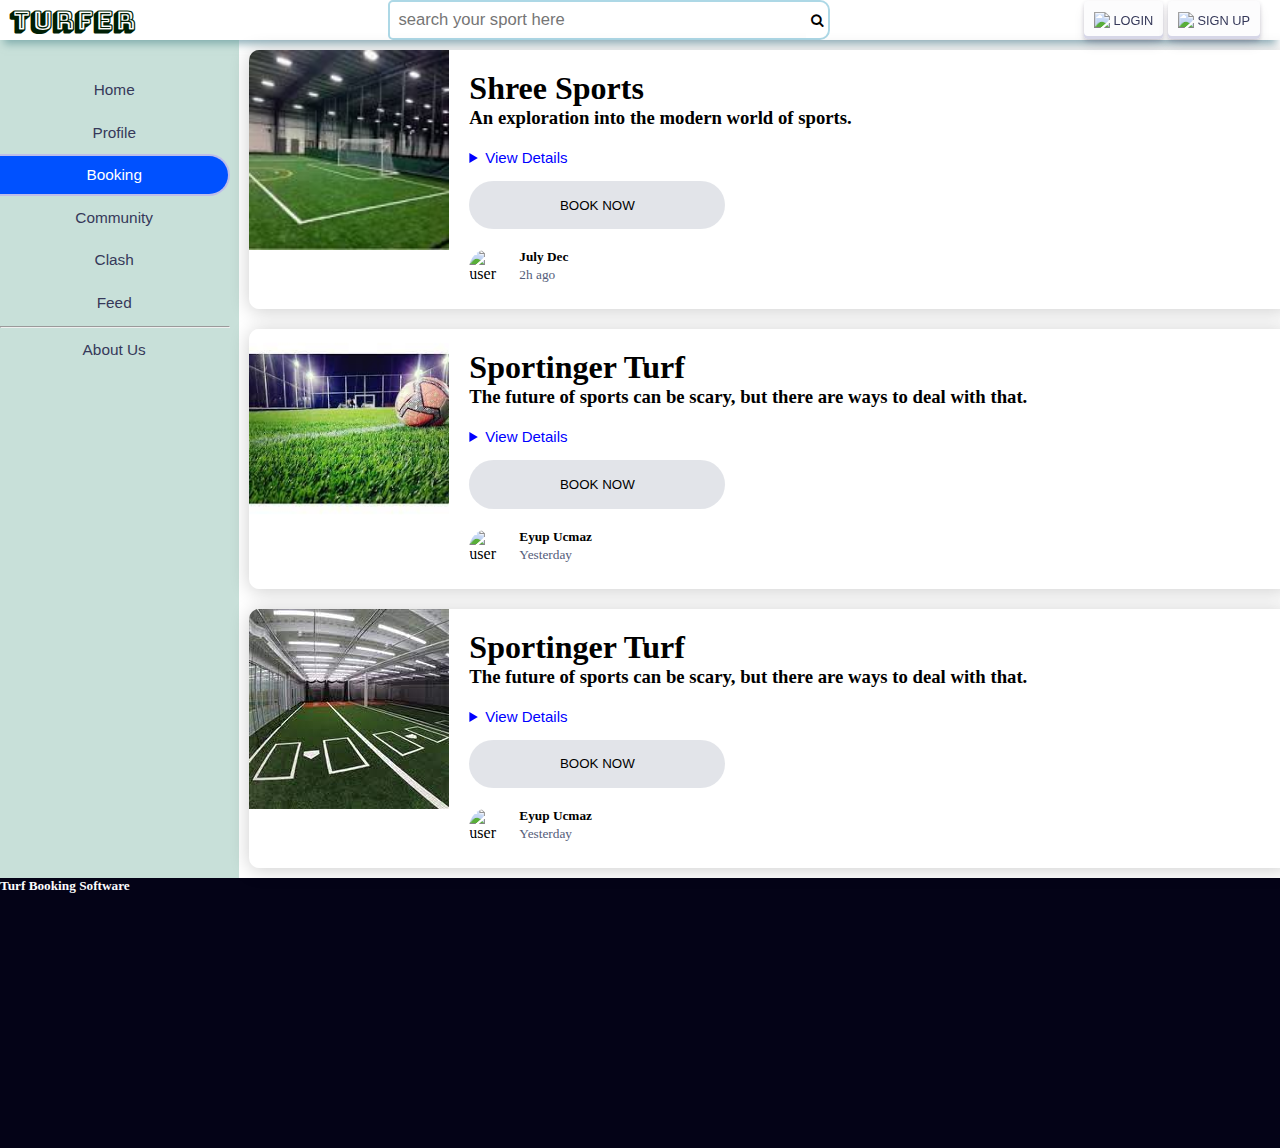
==== booking.html @ e0e4a8b8 "changes" ====
<!DOCTYPE html>
<html lang="en">

<head>
    <meta charset="UTF-8">
    <meta http-equiv="X-UA-Compatible" content="IE=edge">
    <meta name="viewport" content="width=device-width, initial-scale=1.0">
    <link rel="stylesheet" href="homepage.css">
    <link rel="stylesheet" href="booking.css">
    <!-- font-awesome link -->
    <link rel="stylesheet" href="https://cdnjs.cloudflare.com/ajax/libs/font-awesome/4.7.0/css/font-awesome.min.css">
    <!-- google font link -->
    <link rel="preconnect" href="https://fonts.googleapis.com">
    <link rel="preconnect" href="https://fonts.gstatic.com" crossorigin>
    <link
        href="https://fonts.googleapis.com/css2?family=Bungee+Shade&family=Cookie&family=Courgette&family=Fredoka:wght@500&family=Rochester&family=Satisfy&display=swap"
        rel="stylesheet">
    <title>turfs
    </title>
</head>

<body>
    <header>
        <div class="header_container">
            <div class="pr_name">
                <h3> TURFER </h3>
            </div>
            <div class="search_bar">

                <input type="search" placeholder="search your sport here" class="input_field">
                <button type="submit"><i class="fa fa-search"></i></button>


            </div>
            <div class="right_btns">
                <span>

                    <a href="form.html">
                        <button class="rbtn"><img src="./icons/user.png"> Login</button>
                    </a>
                </span>
                <span>
                    <a href="signup_form.html">

                        <button class="rbtn"><img src="./icons/add-user.png">Sign Up</button>
                    </a>
                </span>
            </div>
        </div>
    </header>
    <div class="main_container">

        <div class="main_menu">
            <ul>

                <a href="index.html">
                    <li> Home </li>
                </a>
                <a href="profile.html">
                    <li> Profile</li>
                </a>
                <a href="booking.html">
                    <li class="active"> Booking</li>
                </a>
                <a href="community.html">
                    <li>Community</li>
                </a>
                <a href="clash.html">
                    <li> Clash</li>
                </a>
                <a href="feed.html">
                    <li> Feed</li>
                </a>
                <hr>
                <a href="aboutus">
                    <li>About Us</li>
                </a>


            </ul>
        </div>
        <!-- <div class="turf_container"> -->
        <div class="container">
            <div class="card">
                <div class="card-header">
                    <img src="[data-uri]"
                        alt="rover" />
                </div>
                <div class="card-body">
                    <!-- <span class="tag tag-teal">Technology</span> -->
                    <h1>
                        Shree Sports
                    </h1>
                    <h3>
                        An exploration into the modern world of sports.
                    </h3>
                    <details>
                        <summary>View Details</summary>
                        price: 700$/hr <br>
                        Sports : Cricket , football , basketball<br>
                        location :<br>
                        Contact : 9288927283

                    </details>
                    <button class="book_now">Book now</button>
                    <div class="user">
                        <img src="https://yt3.ggpht.com/a/AGF-l7-0J1G0Ue0mcZMw-99kMeVuBmRxiPjyvIYONg=s900-c-k-c0xffffffff-no-rj-mo"
                            alt="user" />
                        <div class="user-info">
                            <h5>July Dec</h5>
                            <small>2h ago</small>
                        </div>
                    </div>
                </div>
            </div>
            <div class="card">
                <div class="card-header">
                    <img src="[data-uri]"
                        alt="ballons" />
                </div>
                <div class="card-body">
                    <!-- <span class="tag tag-purple">Popular</span> -->
                    <h1>
                        Sportinger Turf
                    </h1>
                    <h3>
                        The future of sports can be scary, but there are ways to
                        deal with that.
                    </h3>
                    <details>
                        <summary>View Details</summary>
                        price: 700$/hr <br>
                        Sports : Cricket , football , basketball<br>
                        location :<br>
                        Contact : 9288927283

                    </details>
                    <button class="book_now">Book now</button>

                    <div class="user">
                        <img src="https://lh3.googleusercontent.com/ogw/ADGmqu8sn9zF15pW59JIYiLgx3PQ3EyZLFp5Zqao906l=s32-c-mo"
                            alt="user" />
                        <div class="user-info">
                            <h5>Eyup Ucmaz</h5>
                            <small>Yesterday</small>
                        </div>
                    </div>
                </div>
            </div>
            <div class="card">
                <div class="card-header">
                    <img src="[data-uri]"
                        alt="ballons" />
                </div>
                <div class="card-body">
                    <!-- <span class="tag tag-purple">Popular</span> -->
                    <h1>
                        Sportinger Turf
                    </h1>
                    <h3>
                        The future of sports can be scary, but there are ways to
                        deal with that.
                    </h3>
                    <details>
                        <summary>View Details</summary>
                        price: 700$/hr <br>
                        Sports : Cricket , football , basketball<br>
                        location :<br>
                        Contact : 9288927283

                    </details>
                    <button class="book_now">Book now</button>

                    <div class="user">
                        <img src="https://lh3.googleusercontent.com/ogw/ADGmqu8sn9zF15pW59JIYiLgx3PQ3EyZLFp5Zqao906l=s32-c-mo"
                            alt="user" />
                        <div class="user-info">
                            <h5>Eyup Ucmaz</h5>
                            <small>Yesterday</small>
                        </div>
                    </div>
                </div>
            </div>

        </div>
        <!-- </div> -->

    </div>





    <footer>
        <div class="footer">
            <h5>Turf Booking Software</h5>

        </div>
    </footer>
</body>

</html>
---- homepage.css ----
*{
    margin: 0;
    
}

html {
    scroll-behavior: smooth;
}
body{
    position: relative;
}


.header_container{
    display: flex;
    flex-direction: row;
    justify-content: space-between;
    padding:0px;
    font-family: Verdana, Geneva, Tahoma, sans-serif;
    align-items: center;
    background-color: rgb(255, 255, 255);
    color: rgb(255, 255, 255);
    box-shadow: 0 8px 8px -4px rgba(87, 135, 151, 0.65);
    z-index: 10;
    width: 100%;
  
    /* background-color: rgb(0, 255, 81); */
    }
.main_menu {
    display: flex;
    flex-direction: row;
    /* height:85vh; */
    padding: 0.7vw 0.7vw 0.7vw 0px;
    background-color: #6baa995e;
    min-width: 18%;
    /* overflow: hidden; */
  
}

.main_menu ul{

    margin-top: 20px;
    list-style: none;
    width: 100%;
    padding: 0px;
}

.main_menu ul li{
    padding: 0.8vw;
    font-size: 1.2vw;
    font-family: Verdana, Geneva, Tahoma, sans-serif;
    border: 2px solid transparent;
    border-left: 0px;
    font-weight: 400;
    text-align: center;
    color:#36395a;
    transition: 0.1s;
   
}

.main_menu ul li:hover{
    border: 2px solid rgb(190, 190, 233);
    border-radius: 0px 30px 30px 0px;
    border-left: 0px;
    color: rgb(255, 255, 255);
    background-color: rgb(0, 81, 255);
    cursor: pointer;

}

hr{

    height:0.5px;
    background-color: #7575d9 ;
    margin-top: 2px

}
.input_field {
    padding: 8px;
    width:32.5vw;
    font-size: 1.3vw;
    border-radius: 5px 0px 0px 5px;
    border: none;
    color: #36395ad3;
    min-width: 50%;
    /* border-bottom: 3px solid black; */
}
.search_bar{
    display: flex;
    padding:0px;
    border-radius: 5px 10px 10px 5px;
    border: 2px solid lightblue;
}
.search_bar button{
    padding: 5px;
    margin: 0vh;
    border: none;
    border-radius: 0px 10px 10px 0px;
    background-color:white;
}

.input_field:hover,
.input_field:focus
 {
    border:none;
    background-color: white;
    outline: none;
}
.right_btns{
   margin-right: 20px;
}
.pr_name{
   margin-left: 10px;
   font-family: 'Bungee Shade',cursive;
   color: rgb(0, 31, 5);
   font-size: 1.75vw;
}
.main_container{
    display: flex;
    flex-direction:row;
    justify-content: space-between;
    /* align-items: center; */
}
.home_img{
   display: flex;
   padding: 10px;
   position: relative;
   height:34.25vw;
   width:40.25;
   /* top:500px; */
}
.right_btns a{
    text-decoration: none;
}
.text_box{
   
    /* padding:50px; */
    font-family:'Lucida Sans', 'Lucida Sans Regular', 'Lucida Grande', 'Lucida Sans Unicode', Geneva, Verdana, sans-serif;
    position: relative;
    left:4vw;
    font-size: 1.5vw;
    top:8vw; 
    max-width: 50%;
    min-width: 256px;

}
.heading{
    font-size: 2.3vw;
    margin-bottom: 10px;
    
}
.home_page_right_content{
    display: flex;
    flex-direction:row;
    overflow: hidden;
}
.footer{
    
    width: 100%;
    height: 30vh;
    background-color: rgb(4, 3, 23);
    color: #fcfcfd;
    
}

/* booking btn styling */
button {
    position: relative;
    padding: 1.3vw 2.25vw;
    display: block;
    text-decoration: none;
    margin-top: 15px;
    text-transform: uppercase;
    overflow: hidden;
    border-radius: 40px;
    border: none;
}
.main_menu .active{
     border: 2px solid rgb(190, 190, 233);
    border-radius: 0px 30px 30px 0px;
    border-left: 0px;
    color: rgb(255, 255, 255);
    background-color: rgb(0, 81, 255);
    
}
a{
    text-decoration: none;
}

button span {
    position: relative;
    color: #fff;
    font-family: Arial;
    font-size:1.2vw;
    letter-spacing:0.675vw;
    z-index: 1;
}

button .liquid {
    position: absolute;
    top: -80px;
    left: 0;
    width: 100%;
    height: 200px;
    background: #4973ff;
    box-shadow: inset 0 0 50px rgba(0, 0, 0, .5);
    transition: .5s;
}

button .liquid::after,
button .liquid::before {
    content: '';
    width: 200%;
    height: 200%;
    position: absolute;
    top: 0;
    left: 50%;
    transform: translate(-50%, -75%);
    background: #fff;
}

button .liquid::before {
    border-radius: 45%;
    background: rgba(20, 20, 20, 1);
    animation: animate 5s linear infinite;
}

button .liquid::after {
    border-radius: 40%;
    background: rgba(20, 20, 20, .5);
    animation: animate 10s linear infinite;
}

button:hover .liquid {
    top: -120px;
}

@keyframes animate {
    0% {
        transform: translate(-50%, -75%) rotate(0deg);
    }

    100% {
        transform: translate(-50%, -75%) rotate(360deg);
    }
}

/* signup login btn css */
.rbtn {
    align-items: center;
    /* appearance: none; */
    background-color: #fcfcfd;
    border-radius: 4px;
    border-width: 0;
    box-shadow: rgba(45, 35, 66, 0.2) 0 2px 4px,
        rgba(45, 35, 66, 0.15) 0 7px 13px -3px, #d6d6e7 0 -3px 0 inset;
    box-sizing: border-box;
    color: #36395a;
    cursor: pointer;
    display: inline-flex;
    /* font-family: "JetBrains Mono", monospace; */
    height: 3vw;
    justify-content: center;
    /* line-height: 1; */
    list-style: none;
    overflow: hidden;
    padding-left: 0.8vw;
    padding-right: 0.8vw;
    position: relative;
    text-align: left;
    text-decoration: none;
    transition: box-shadow 0.15s, transform 0.15s;
    user-select: none;
    -webkit-user-select: none;
    touch-action: manipulation;
    white-space: nowrap;
    will-change: box-shadow, transform;
    font-size:1vw;
    margin: 0px;
}
.rbtn img{
    width:1.5vw;
}
.rbtn:focus {
    box-shadow: #d6d6e7 0 0 0 1.5px inset, rgba(45, 35, 66, 0.4) 0 2px 4px,
        rgba(45, 35, 66, 0.3) 0 7px 13px -3px, #d6d6e7 0 -3px 0 inset;
}
/* .rbtn:hover {
    box-shadow: rgba(45, 35, 66, 0.3) 0 4px 8px,
        rgba(45, 35, 66, 0.2) 0 7px 13px -3px, #d6d6e7 0 -3px 0 inset;
    transform: translateY(-2px);
} */
.rbtn:active {
    box-shadow: #010111 0 3px 7px inset;
    transform: translateY(2px);
}



@media only screen and (max-width :720px)
{
    .main_container{
        display: flex;
        flex-direction: column;
        height: fit-content;
    }
    .main_menu{
        height: fit-content;
        display: none;
        visibility: hidden;
    }
    .heading{
        font-size: 2.9vw;
    }
    .text_box {
        display: flex;
        flex-direction: column;
        width: 50vw;
        left: 0px;
        top: 0px;
        padding: 0%;
        margin: auto;
        /* background-color: #4973ff; */
        max-width: 60%;
        min-width: 50%;
        padding:2vw;
       font-size: 1.8vw;
        align-items: center;

    }
    .text_box button{
        width:20vw;
    }
    .home_page_right_content{
        display: flex;
        flex-direction: row-reverse;
      
    }
    
    .right_btns{
        position: relative;
        right: -10px;
        /* display: none; */
    }

    .rbtn{
        padding:2.5vw 1.75vw;
       
        font-size: 1.4vw;
    }
    .pr_name{
        font-size:2.8vw;
    }
    .search_bar{
        position: relative;
        right: 10px;
    }
    .input_field {
       
        width: 60vw;
        font-size: 2vw;
        
    }
   .book_btn span{
       font-size: 1.6vw ;
   }
   .container{
       height: 100vh;
       width: 100vw;
       display: block;
   }
   .container img{
       height: 300px;
       width: 200px;
       display: none;
   }
  
    
}
---- booking.css ----
@import url("https://fonts.googleapis.com/css2?family=Roboto&display=swap");



.container {
            display: flex;
            width: 100%;
            height: 100%;
            justify-content: space-evenly;
            flex-wrap: wrap;
            flex-direction: column;
            align-items: center;
}

details{
    margin-top: 20px;
}
summary{
    color:blue;
    font-size: 15px;
    font-family: Verdana, Geneva, Tahoma, sans-serif;
    cursor: pointer;
}

.card {
     margin: 10px;
    background-color: #fff;
    display: flex;
    border-radius: 10px;
    box-shadow: 0 2px 20px rgb(0 0 0 / 20%);
    overflow: hidden;
    width: 100%;
}

.card-header img {
    width: 100%;
    height: 200px;
    object-fit: cover;
}

.card-body {
    display: flex;
        flex-direction: column;
        justify-content: center;
        align-items:stretch;
        padding: 20px;
        min-height: fit-content;
}
.book_now{
    background-color: #545d7a2b;
    width: 20vw;
}
.book_now:hover{
    background-color: rgb(55, 21, 21);
    color: #fff;
    cursor: pointer;
}




.card-body p {
    font-size: 13px;
    margin: 0 0 40px;
}

.user {
    display: flex;
    margin-top: 20px;
}

.user img {
    border-radius: 50%;
    width: 40px;
    height: 40px;
    margin-right: 10px;
}

.user-info h5 {
    margin: 0;
}

.user-info small {
    color: #545d7a;
}
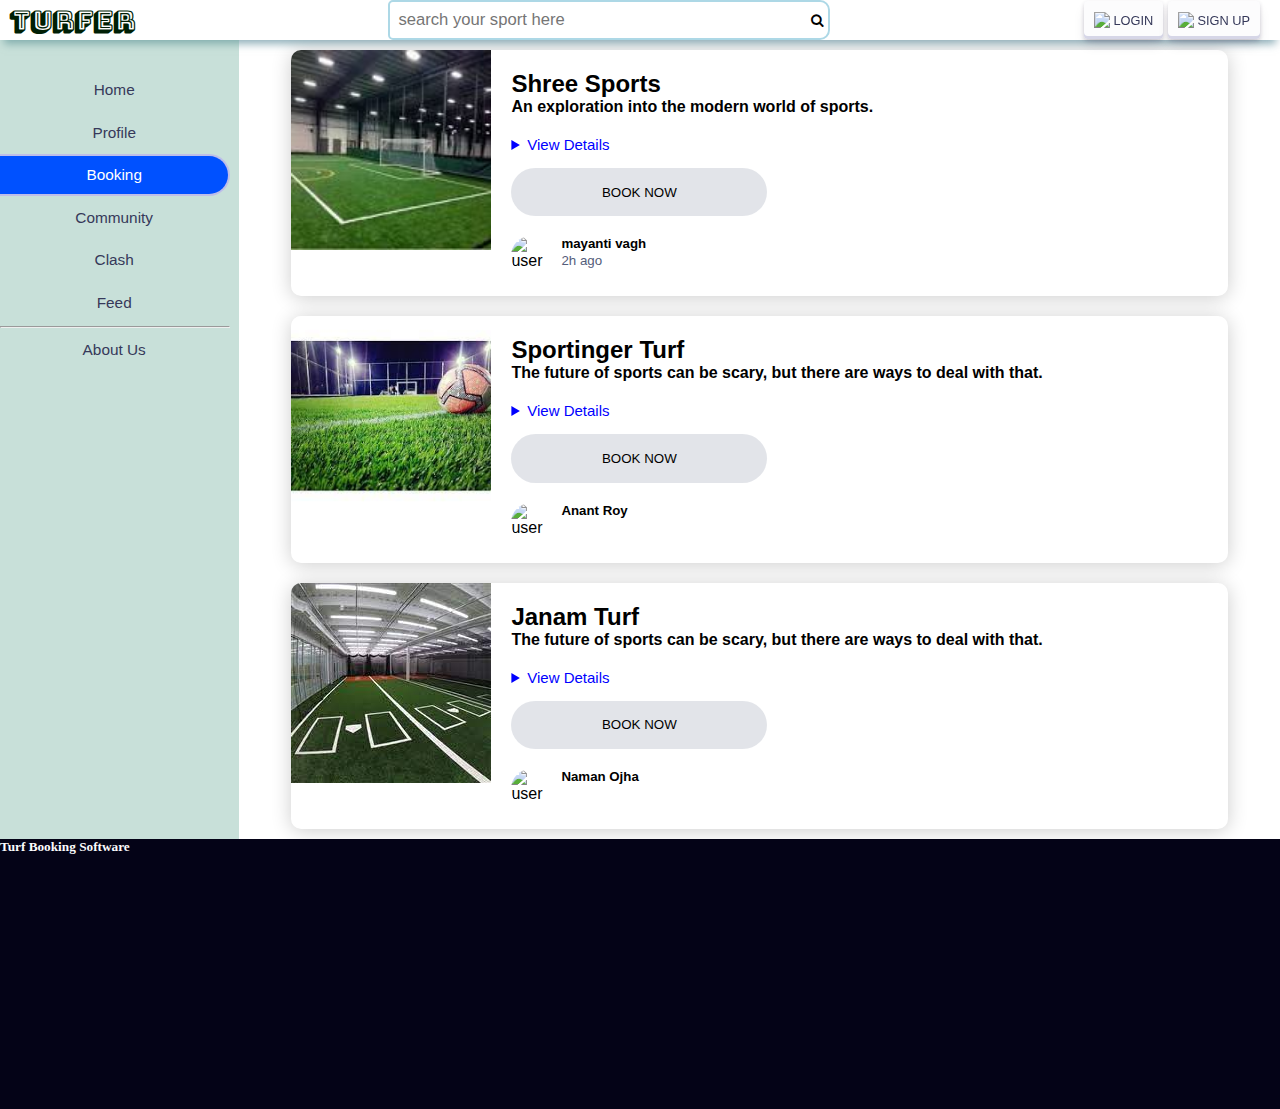
==== commit 191f30d3: "SD" ====
--- a/booking.html
+++ b/booking.html
@@ -88,12 +88,12 @@
                 </div>
                 <div class="card-body">
                     <!-- <span class="tag tag-teal">Technology</span> -->
-                    <h1>
+                    <h2>
                         Shree Sports
-                    </h1>
-                    <h3>
+                    </h2>
+                    <h4>
                         An exploration into the modern world of sports.
-                    </h3>
+                    </h4>
                     <details>
                         <summary>View Details</summary>
                         price: 700$/hr <br>
@@ -107,7 +107,7 @@
                         <img src="https://yt3.ggpht.com/a/AGF-l7-0J1G0Ue0mcZMw-99kMeVuBmRxiPjyvIYONg=s900-c-k-c0xffffffff-no-rj-mo"
                             alt="user" />
                         <div class="user-info">
-                            <h5>July Dec</h5>
+                            <h5>mayanti vagh</h5>
                             <small>2h ago</small>
                         </div>
                     </div>
@@ -120,13 +120,13 @@
                 </div>
                 <div class="card-body">
                     <!-- <span class="tag tag-purple">Popular</span> -->
-                    <h1>
+                    <h2>
                         Sportinger Turf
-                    </h1>
-                    <h3>
+                    </h2>
+                    <h4>
                         The future of sports can be scary, but there are ways to
                         deal with that.
-                    </h3>
+                    </h4>
                     <details>
                         <summary>View Details</summary>
                         price: 700$/hr <br>
@@ -141,8 +141,8 @@
                         <img src="https://lh3.googleusercontent.com/ogw/ADGmqu8sn9zF15pW59JIYiLgx3PQ3EyZLFp5Zqao906l=s32-c-mo"
                             alt="user" />
                         <div class="user-info">
-                            <h5>Eyup Ucmaz</h5>
-                            <small>Yesterday</small>
+                            <h5>Anant Roy</h5>
+
                         </div>
                     </div>
                 </div>
@@ -154,13 +154,14 @@
                 </div>
                 <div class="card-body">
                     <!-- <span class="tag tag-purple">Popular</span> -->
-                    <h1>
-                        Sportinger Turf
-                    </h1>
-                    <h3>
+                    <h2>
+
+                        Janam Turf
+                    </h2>
+                    <h4>
                         The future of sports can be scary, but there are ways to
                         deal with that.
-                    </h3>
+                    </h4>
                     <details>
                         <summary>View Details</summary>
                         price: 700$/hr <br>
@@ -175,8 +176,7 @@
                         <img src="https://lh3.googleusercontent.com/ogw/ADGmqu8sn9zF15pW59JIYiLgx3PQ3EyZLFp5Zqao906l=s32-c-mo"
                             alt="user" />
                         <div class="user-info">
-                            <h5>Eyup Ucmaz</h5>
-                            <small>Yesterday</small>
+                            <h5>Naman Ojha</h5>
                         </div>
                     </div>
                 </div>
--- a/homepage.css
+++ b/homepage.css
@@ -153,6 +153,8 @@
     display: flex;
     flex-direction:row;
     overflow: hidden;
+    height:100vh;
+    width:100vw;
 }
 .footer{
     
--- a/booking.css
+++ b/booking.css
@@ -1,4 +1,5 @@
 @import url("https://fonts.googleapis.com/css2?family=Roboto&display=swap");
+
 
 
 
@@ -6,10 +7,12 @@
             display: flex;
             width: 100%;
             height: 100%;
+            overflow-y: scroll;
             justify-content: space-evenly;
-            flex-wrap: wrap;
+            flex-wrap: nowrap;
             flex-direction: column;
             align-items: center;
+            font-family: Verdana, Geneva, Tahoma, sans-serif;
 }
 
 details{
@@ -26,10 +29,11 @@
      margin: 10px;
     background-color: #fff;
     display: flex;
+  
     border-radius: 10px;
     box-shadow: 0 2px 20px rgb(0 0 0 / 20%);
     overflow: hidden;
-    width: 100%;
+    width: 90%;
 }
 
 .card-header img {
